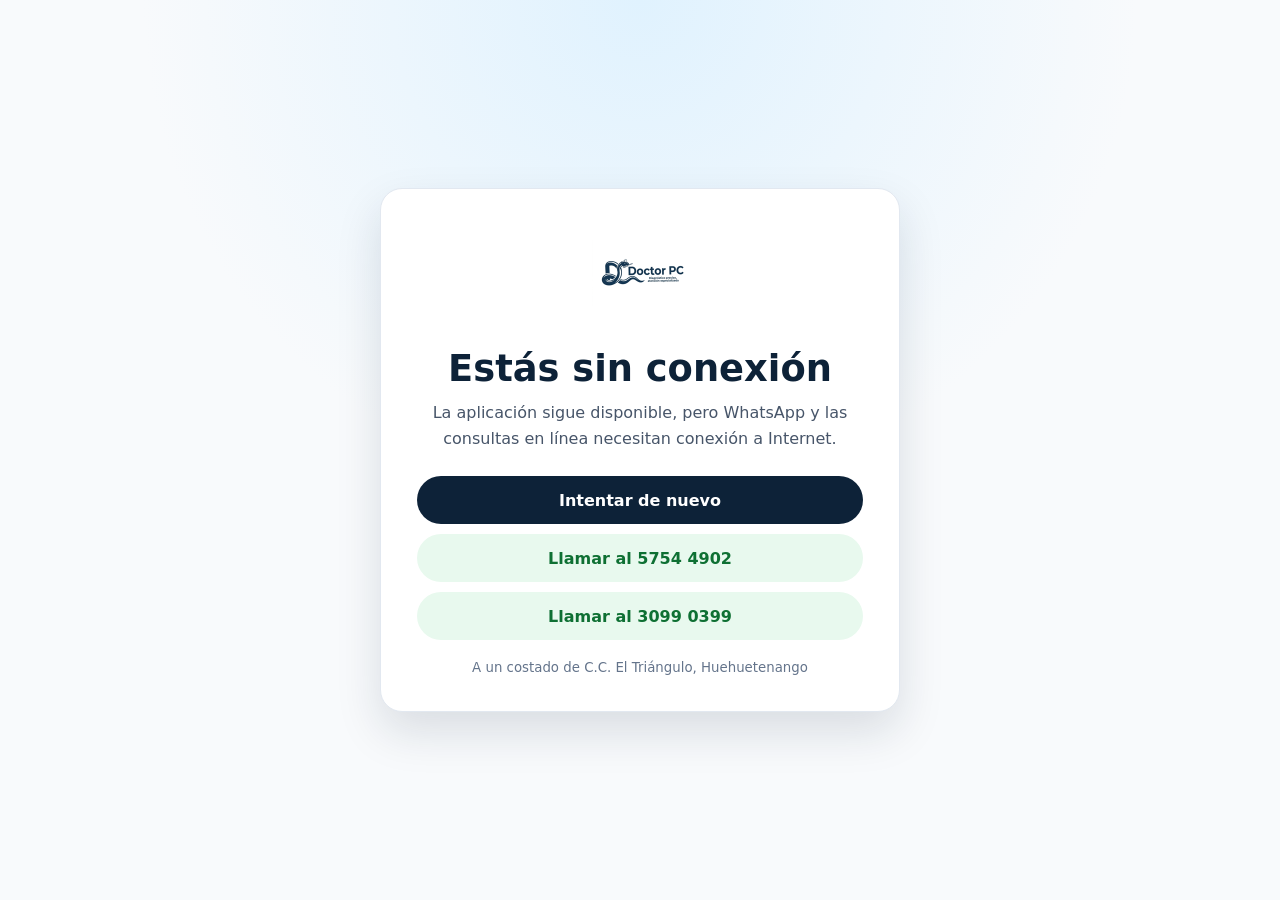
==== offline.html @ 24889ae3 "PWA" ====
<!DOCTYPE html>
<html lang="es">
<head>
  <meta charset="UTF-8">
  <meta name="viewport" content="width=device-width, initial-scale=1.0">
  <meta name="theme-color" content="#0d2238">
  <title>Sin conexión | Doctor PC</title>
  <style>
    * { box-sizing: border-box; }
    body { margin: 0; min-height: 100vh; display: grid; place-items: center; padding: 24px; font-family: system-ui, -apple-system, BlinkMacSystemFont, "Segoe UI", sans-serif; color: #0f172a; background: radial-gradient(circle at top, #e0f2fe, transparent 45%), #f8fafc; }
    main { width: min(100%, 520px); padding: 36px; border: 1px solid #e2e8f0; border-radius: 22px; background: #fff; box-shadow: 0 20px 45px rgba(13,34,56,.13); text-align: center; }
    img { width: 96px; height: 96px; border-radius: 22px; object-fit: cover; }
    h1 { margin: 22px 0 10px; color: #0d2238; font-size: clamp(1.7rem, 6vw, 2.3rem); }
    p { margin: 0 auto 24px; color: #475569; line-height: 1.65; }
    .actions { display: grid; gap: 10px; }
    a, button { display: inline-flex; min-height: 48px; align-items: center; justify-content: center; padding: 12px 20px; border: 0; border-radius: 999px; font: inherit; font-weight: 700; text-decoration: none; cursor: pointer; }
    button { color: #fff; background: #0d2238; }
    a { color: #0e7033; background: #e8f9ee; }
    small { display: block; margin-top: 20px; color: #64748b; }
  </style>
</head>
<body>
  <main>
    <img src="img/icons/icon-192.png" alt="Doctor PC">
    <h1>Estás sin conexión</h1>
    <p>La aplicación sigue disponible, pero WhatsApp y las consultas en línea necesitan conexión a Internet.</p>
    <div class="actions">
      <button type="button" onclick="location.reload()">Intentar de nuevo</button>
      <a href="tel:+50257544902">Llamar al 5754 4902</a>
      <a href="tel:+50230990399">Llamar al 3099 0399</a>
    </div>
    <small>A un costado de C.C. El Triángulo, Huehuetenango</small>
  </main>
</body>
</html>
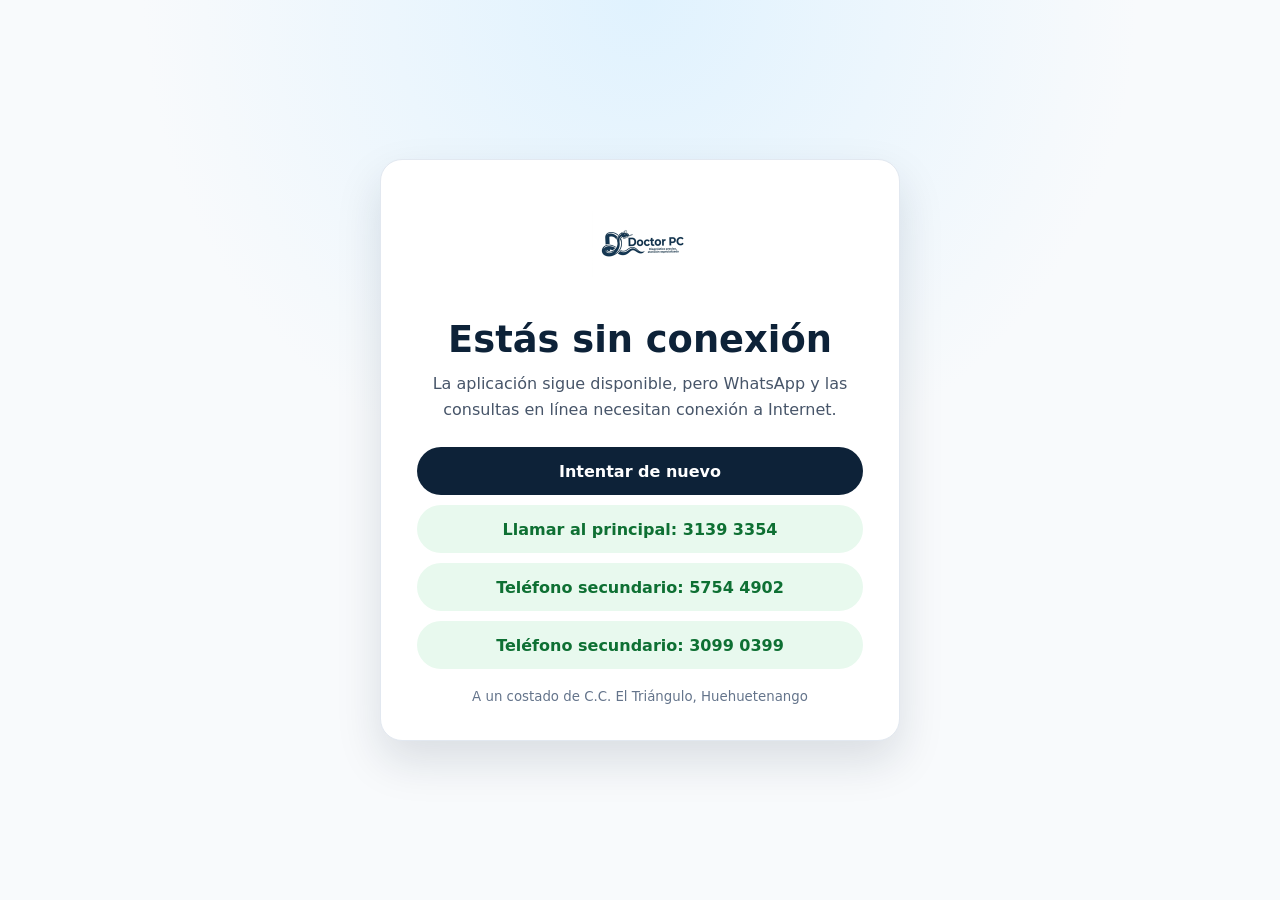
==== commit 2d56727a: "whats" ====
--- a/offline.html
+++ b/offline.html
@@ -26,8 +26,9 @@
     <p>La aplicación sigue disponible, pero WhatsApp y las consultas en línea necesitan conexión a Internet.</p>
     <div class="actions">
       <button type="button" onclick="location.reload()">Intentar de nuevo</button>
-      <a href="tel:+50257544902">Llamar al 5754 4902</a>
-      <a href="tel:+50230990399">Llamar al 3099 0399</a>
+      <a href="tel:+50231393354">Llamar al principal: 3139 3354</a>
+      <a href="tel:+50257544902">Teléfono secundario: 5754 4902</a>
+      <a href="tel:+50230990399">Teléfono secundario: 3099 0399</a>
     </div>
     <small>A un costado de C.C. El Triángulo, Huehuetenango</small>
   </main>
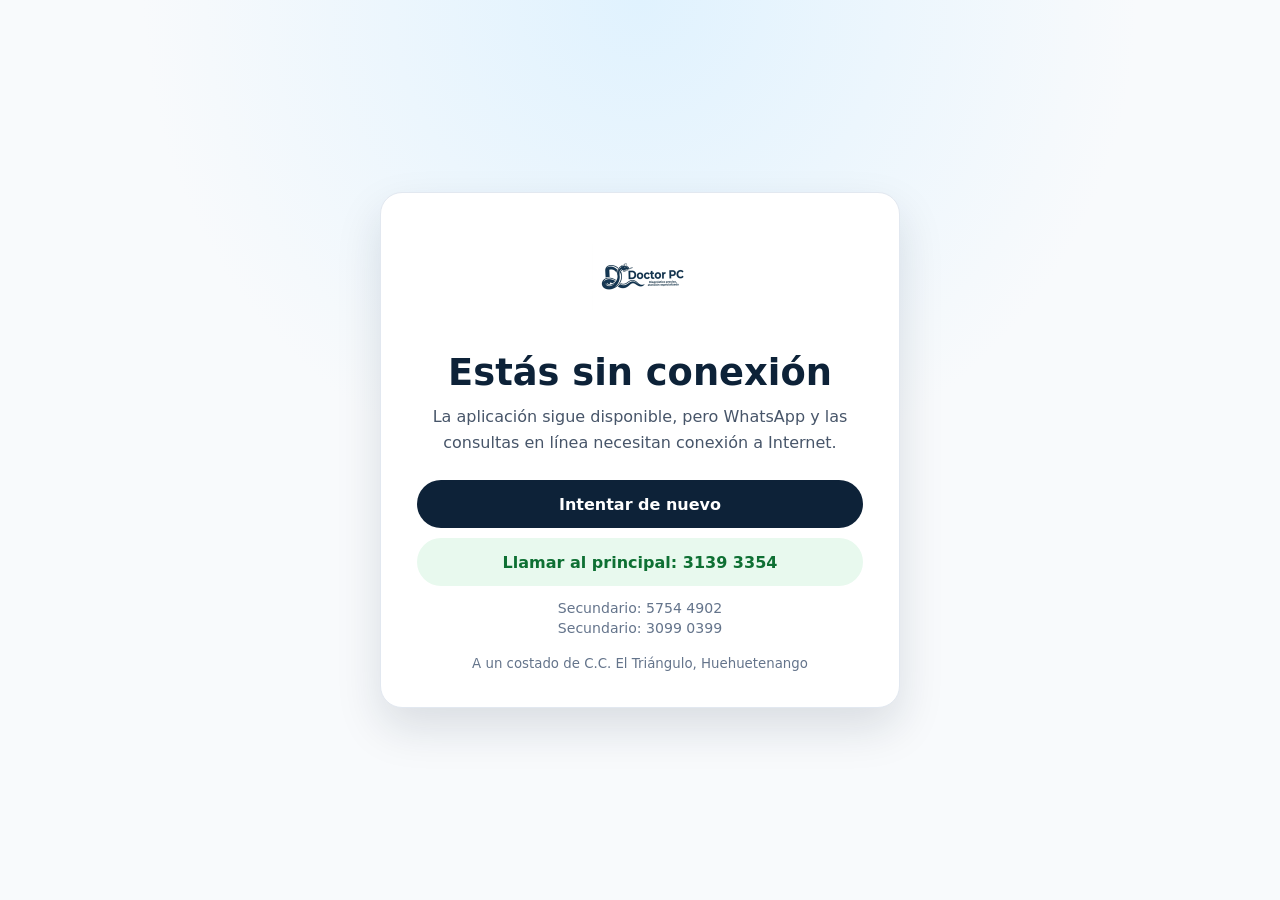
==== commit 91976a7c: "barrita" ====
--- a/offline.html
+++ b/offline.html
@@ -2,7 +2,7 @@
 <html lang="es">
 <head>
   <meta charset="UTF-8">
-  <meta name="viewport" content="width=device-width, initial-scale=1.0">
+  <meta name="viewport" content="width=device-width, initial-scale=1.0, viewport-fit=cover">
   <meta name="theme-color" content="#0d2238">
   <title>Sin conexión | Doctor PC</title>
   <style>
@@ -16,7 +16,9 @@
     a, button { display: inline-flex; min-height: 48px; align-items: center; justify-content: center; padding: 12px 20px; border: 0; border-radius: 999px; font: inherit; font-weight: 700; text-decoration: none; cursor: pointer; }
     button { color: #fff; background: #0d2238; }
     a { color: #0e7033; background: #e8f9ee; }
+    .secondary-phones { display: grid; gap: 4px; margin-top: 14px; color: #64748b; font-size: .88rem; }
     small { display: block; margin-top: 20px; color: #64748b; }
+    @media (max-width: 420px) { body { padding: 14px; } main { padding: 26px 18px; } a, button { width: 100%; white-space: normal; } }
   </style>
 </head>
 <body>
@@ -27,8 +29,10 @@
     <div class="actions">
       <button type="button" onclick="location.reload()">Intentar de nuevo</button>
       <a href="tel:+50231393354">Llamar al principal: 3139 3354</a>
-      <a href="tel:+50257544902">Teléfono secundario: 5754 4902</a>
-      <a href="tel:+50230990399">Teléfono secundario: 3099 0399</a>
+    </div>
+    <div class="secondary-phones" aria-label="Teléfonos secundarios informativos">
+      <span>Secundario: 5754 4902</span>
+      <span>Secundario: 3099 0399</span>
     </div>
     <small>A un costado de C.C. El Triángulo, Huehuetenango</small>
   </main>
